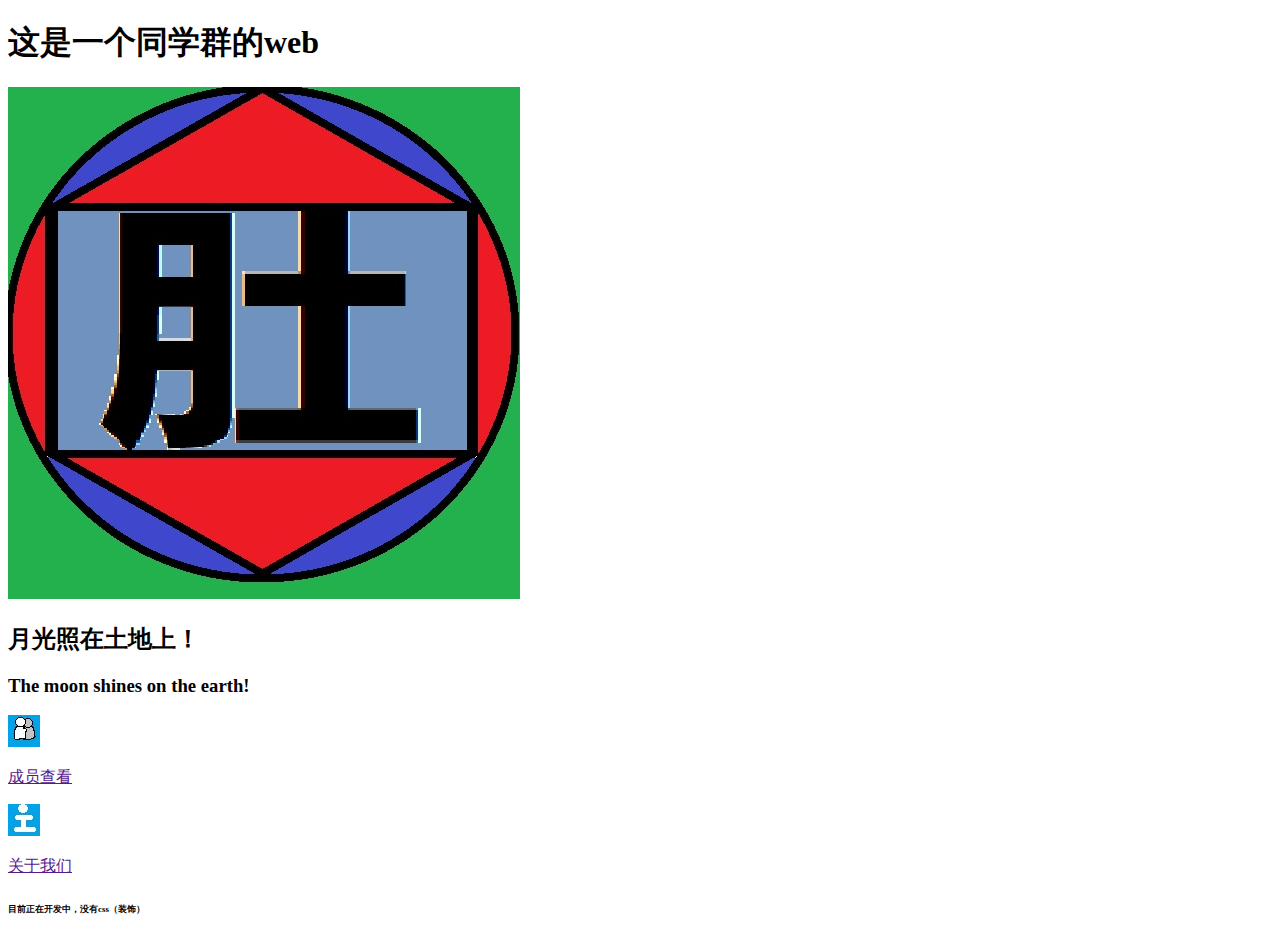
==== My_web/code/scr/index.html @ 0fba8583 "Add files via upload" ====
<!DOCTYPE html>
<html lang="en">
<head>
    <meta charset="UTF-8">
    <meta http-equiv="X-UA-Compatible" content="IE=edge">
    <meta name="viewport" content="width=device-width, initial-scale=1.0">
    <title>Belly federation--new</title>
</head>
<body>
    <h1><strong>这是一个同学群的web</strong></h1>
<img src="../image/徽标.jpg" alt="我们的徽标" height="512" title="我们伟大肚联邦的徽标">
    <h2><strong>月光照在土地上！</strong></h2>
    <h3>The moon shines on the earth!</h3>
    <a href="">
        <img src="../image/成员管理.jpg" alt="图标" height="32" title="成员查看">
        <p>成员查看</p>
    </a>
    <a href="">
        <img src="../image/关于.jpg" alt="图标" height="32" title="关于我们">
        <p>关于我们</p>
    </a>
    <h6><small>目前正在开发中，没有css（装饰）</small></h6>
</body>
</html>
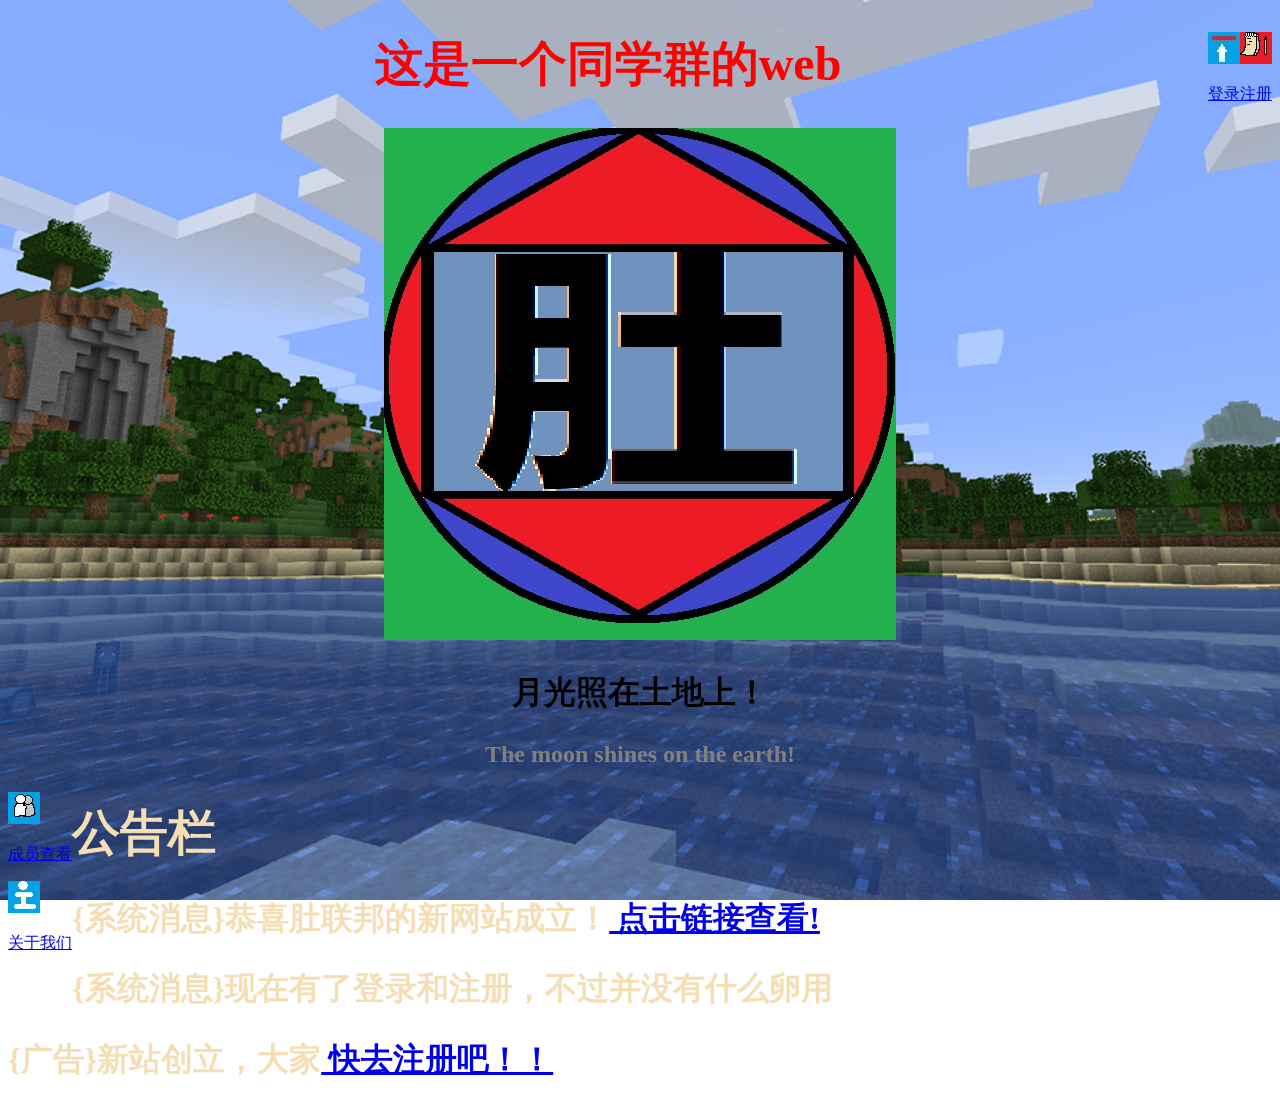
==== commit 6f03e621: "Add files via upload" ====
--- a/My_web/code/scr/index.html
+++ b/My_web/code/scr/index.html
@@ -4,21 +4,57 @@
     <meta charset="UTF-8">
     <meta http-equiv="X-UA-Compatible" content="IE=edge">
     <meta name="viewport" content="width=device-width, initial-scale=1.0">
-    <title>Belly federation--new</title>
+    <title>肚联邦 ——新！  Belly federation--new</title>
+    <link rel="stylesheet" href="css/style.css">
+
 </head>
 <body>
-    <h1><strong>这是一个同学群的web</strong></h1>
-<img src="../image/徽标.jpg" alt="我们的徽标" height="512" title="我们伟大肚联邦的徽标">
-    <h2><strong>月光照在土地上！</strong></h2>
-    <h3>The moon shines on the earth!</h3>
-    <a href="">
-        <img src="../image/成员管理.jpg" alt="图标" height="32" title="成员查看">
-        <p>成员查看</p>
-    </a>
-    <a href="">
-        <img src="../image/关于.jpg" alt="图标" height="32" title="关于我们">
-        <p>关于我们</p>
-    </a>
-    <h6><small>目前正在开发中，没有css（装饰）</small></h6>
+    <div class="demo">
+    </div>
+    <div class="demo1"></div>
+    <div class="box">
+        <a href="./register.html">
+            <img src="../image/注册.jpg" alt="注册" height="32" title="来注册，加入我们的肚联邦">
+            <p>注册</p>
+        </a>
+    </div>
+    
+    <div class="box1">
+        <a href="./login.html">
+            <img src="../image/登录.jpg" alt="登录" height="32" title="来登录，发现美好肚的世界">
+            <p>登录</p>
+        </a>
+    </div>
+    
+    <h1 class="root"><strong>这是一个同学群的web</strong></h1>
+    <div class="img_way">
+        <img src="../image/徽标.jpg" alt="我们的徽标" height="512" title="我们伟大肚联邦的徽标">
+    </div>
+    <h2 class="root1"><strong>月光照在土地上！</strong></h2>
+    
+    <h3 class="root2">The moon shines on the earth!</h3>
+    <div class="box2">
+        <a href="../scr/Member viewing.html">
+            <img src="../image/成员管理.jpg" alt="图标" height="32" title="成员查看">
+            <p>成员查看</p>
+        </a>
+    </div>
+    <div class="box3">
+        <a href="../scr/About Us.html">
+            <img src="../image/关于.jpg" alt="图标" height="32" title="关于我们">
+            <p>关于我们</p>
+        </a>
+    </div>
+    
+    <div class="way">
+        <h1 class="root4">公告栏</h1>
+        <h2><strong>{系统消息}恭喜肚联邦的新网站成立！<a href="./index.html">
+                点击链接查看!
+        </a></strong></h2>
+        <h2><strong>{系统消息}现在有了登录和注册，不过并没有什么卵用</strong></h2>
+        <h2>{广告}新站创立，大家<a href="./register.html">
+                快去注册吧！！
+        </a></h2>
+    </div>
 </body>
 </html>--- a/My_web/code/scr/css/style.css
+++ b/My_web/code/scr/css/style.css
@@ -0,0 +1,90 @@
+.root{
+    text-align: center;
+    font-size: 48px;
+    color: #ff0000;
+}
+.root1{
+    text-align: center;
+    font-size: 32px;
+}
+
+.BGD{
+    height: 1440;
+    width: 720;
+    background-color: rgb(250, 154, 170);
+}
+
+.root2{
+    text-align: center;
+    color: gray;
+    font-size: 24px;
+    
+}
+.way{
+    font-size: 18px;
+}
+.way h1{
+    font-size: 48px;
+    color: wheat;
+}
+.way h2{
+    font-size: 32px;
+    color: wheat;
+}
+.img_way{
+    text-align: center;
+}
+.root3{
+    font-size: 8px;
+    text-align: center;
+}
+
+.box{
+    float: right;
+    
+}
+.box1{
+    float: right;
+}
+.box2{
+    float: left;
+    clear: both;
+    overflow: hidden;
+}
+.box3{
+    float: left;
+    clear: both;
+    overflow: hidden;
+}
+
+@media screen and (max-width:768){
+    /* 手机屏幕 */
+    
+}
+.demo{
+    position:fixed;
+    top: 0;
+    left: 0;
+    width:100%;
+    height:100%;
+    min-width: 1000px;
+    z-index:-10;
+    zoom: 1;
+    background-color: #fff;
+    background: url(../../image/1626514276_182103_TSNu.png);
+    background-repeat: no-repeat;
+    background-size: cover;
+    -webkit-background-size: cover;
+    -o-background-size: cover;
+    background-position: center 0;
+    }
+
+.demo1{
+    width: 100%;
+    height: 100%;
+    background-color: rgba(255,255,255,0.5);
+    }
+    
+    
+    
+    